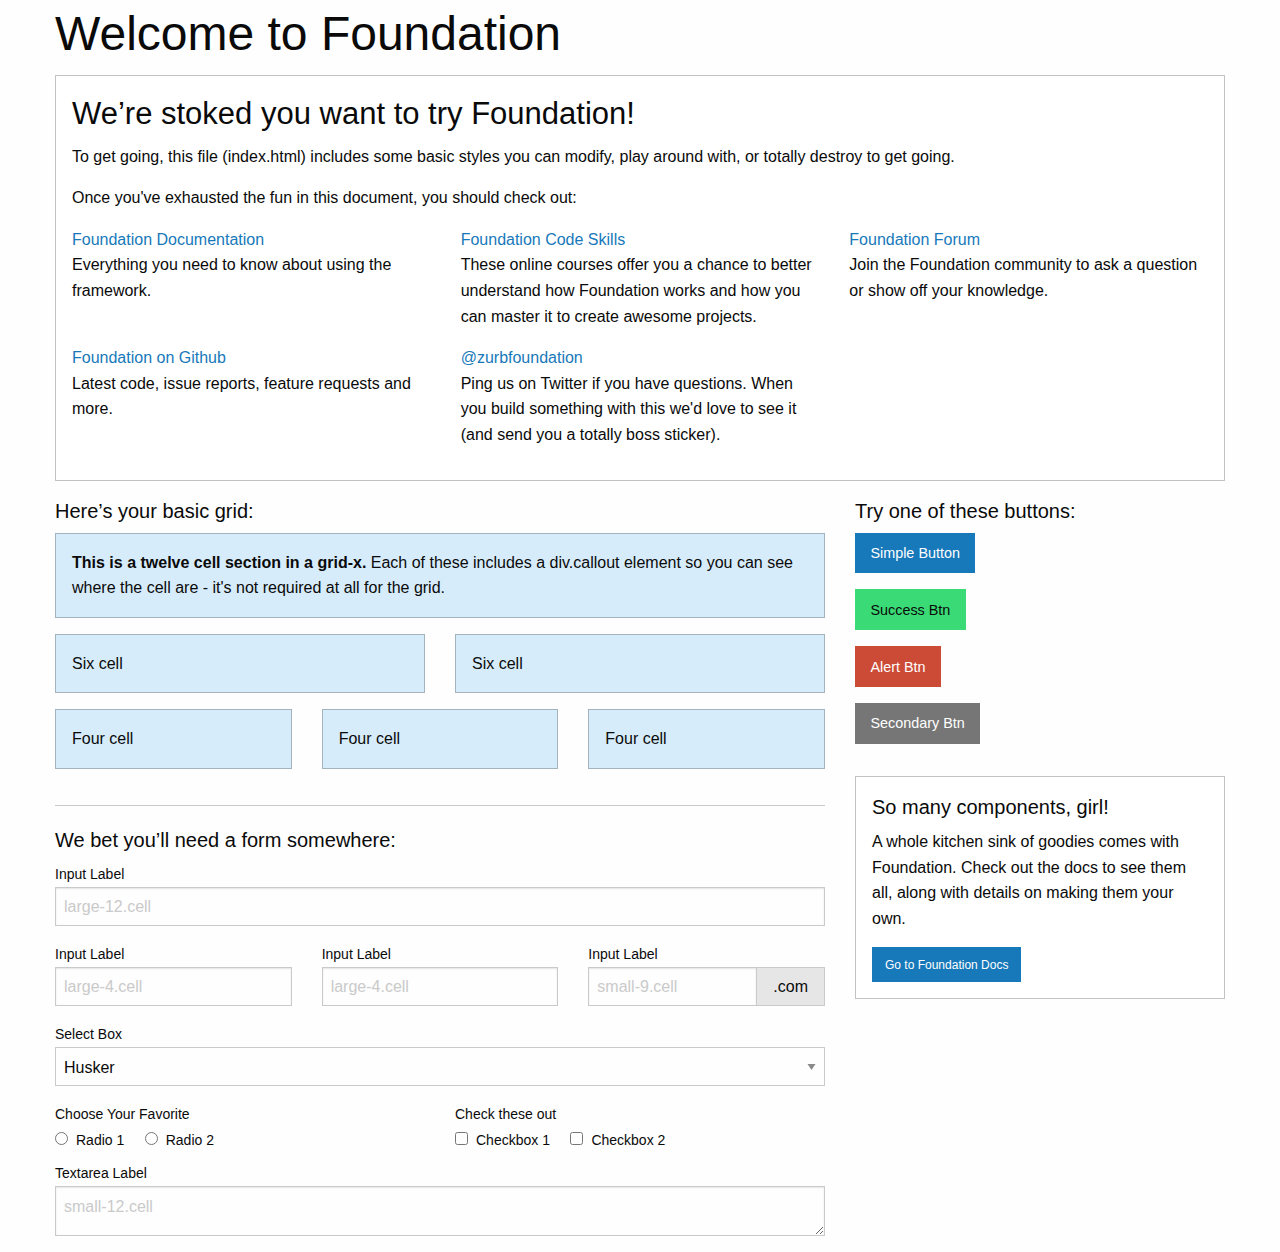
==== index.html @ 2738d26b "Initial commit" ====
<!doctype html>
<html class="no-js" lang="en" dir="ltr">
  <head>
    <meta charset="utf-8">
    <meta http-equiv="x-ua-compatible" content="ie=edge">
    <meta name="viewport" content="width=device-width, initial-scale=1.0">
    <title>Foundation for Sites</title>
    <link rel="stylesheet" href="css/foundation.css">
    <link rel="stylesheet" href="css/app.css">
  </head>
  <body>
    <div class="grid-container">
      <div class="grid-x grid-padding-x">
        <div class="large-12 cell">
          <h1>Welcome to Foundation</h1>
        </div>
      </div>

      <div class="grid-x grid-padding-x">
        <div class="large-12 cell">
          <div class="callout">
            <h3>We&rsquo;re stoked you want to try Foundation! </h3>
            <p>To get going, this file (index.html) includes some basic styles you can modify, play around with, or totally destroy to get going.</p>
            <p>Once you've exhausted the fun in this document, you should check out:</p>
            <div class="grid-x grid-padding-x">
              <div class="large-4 medium-4 cell">
                <p><a href="http://foundation.zurb.com/docs">Foundation Documentation</a><br />Everything you need to know about using the framework.</p>
              </div>
              <div class="large-4 medium-4 cell">
                <p><a href="http://zurb.com/university/code-skills">Foundation Code Skills</a><br />These online courses offer you a chance to better understand how Foundation works and how you can master it to create awesome projects.</p>
              </div>
              <div class="large-4 medium-4 cell">
                <p><a href="http://foundation.zurb.com/forum">Foundation Forum</a><br />Join the Foundation community to ask a question or show off your knowledge.</p>
              </div>
            </div>
            <div class="grid-x grid-padding-x">
              <div class="large-4 medium-4 medium-push-2 cell">
                <p><a href="http://github.com/zurb/foundation">Foundation on Github</a><br />Latest code, issue reports, feature requests and more.</p>
              </div>
              <div class="large-4 medium-4 medium-pull-2 cell">
                <p><a href="https://twitter.com/ZURBfoundation">@zurbfoundation</a><br />Ping us on Twitter if you have questions. When you build something with this we'd love to see it (and send you a totally boss sticker).</p>
              </div>
            </div>
          </div>
        </div>
      </div>

      <div class="grid-x grid-padding-x">
        <div class="large-8 medium-8 cell">
          <h5>Here&rsquo;s your basic grid:</h5>
          <!-- Grid Example -->

          <div class="grid-x grid-padding-x">
            <div class="large-12 cell">
              <div class="primary callout">
                <p><strong>This is a twelve cell section in a grid-x.</strong> Each of these includes a div.callout element so you can see where the cell are - it's not required at all for the grid.</p>
              </div>
            </div>
          </div>
          <div class="grid-x grid-padding-x">
            <div class="large-6 medium-6 cell">
              <div class="primary callout">
                <p>Six cell</p>
              </div>
            </div>
            <div class="large-6 medium-6 cell">
              <div class="primary callout">
                <p>Six cell</p>
              </div>
            </div>
          </div>
          <div class="grid-x grid-padding-x">
            <div class="large-4 medium-4 small-4 cell">
              <div class="primary callout">
                <p>Four cell</p>
              </div>
            </div>
            <div class="large-4 medium-4 small-4 cell">
              <div class="primary callout">
                <p>Four cell</p>
              </div>
            </div>
            <div class="large-4 medium-4 small-4 cell">
              <div class="primary callout">
                <p>Four cell</p>
              </div>
            </div>
          </div>

          <hr />

          <h5>We bet you&rsquo;ll need a form somewhere:</h5>
          <form>
            <div class="grid-x grid-padding-x">
              <div class="large-12 cell">
                <label>Input Label</label>
                <input type="text" placeholder="large-12.cell" />
              </div>
            </div>
            <div class="grid-x grid-padding-x">
              <div class="large-4 medium-4 cell">
                <label>Input Label</label>
                <input type="text" placeholder="large-4.cell" />
              </div>
              <div class="large-4 medium-4 cell">
                <label>Input Label</label>
                <input type="text" placeholder="large-4.cell" />
              </div>
              <div class="large-4 medium-4 cell">
                <div class="grid-x">
                  <label>Input Label</label>
                  <div class="input-group">
                    <input type="text" placeholder="small-9.cell" class="input-group-field" />
                    <span class="input-group-label">.com</span>
                  </div>
                </div>
              </div>
            </div>
            <div class="grid-x grid-padding-x">
              <div class="large-12 cell">
                <label>Select Box</label>
                <select>
                  <option value="husker">Husker</option>
                  <option value="starbuck">Starbuck</option>
                  <option value="hotdog">Hot Dog</option>
                  <option value="apollo">Apollo</option>
                </select>
              </div>
            </div>
            <div class="grid-x grid-padding-x">
              <div class="large-6 medium-6 cell">
                <label>Choose Your Favorite</label>
                <input type="radio" name="pokemon" value="Red" id="pokemonRed"><label for="pokemonRed">Radio 1</label>
                <input type="radio" name="pokemon" value="Blue" id="pokemonBlue"><label for="pokemonBlue">Radio 2</label>
              </div>
              <div class="large-6 medium-6 cell">
                <label>Check these out</label>
                <input id="checkbox1" type="checkbox"><label for="checkbox1">Checkbox 1</label>
                <input id="checkbox2" type="checkbox"><label for="checkbox2">Checkbox 2</label>
              </div>
            </div>
            <div class="grid-x grid-padding-x">
              <div class="large-12 cell">
                <label>Textarea Label</label>
                <textarea placeholder="small-12.cell"></textarea>
              </div>
            </div>
          </form>
        </div>

        <div class="large-4 medium-4 cell">
          <h5>Try one of these buttons:</h5>
          <p><a href="#" class="button">Simple Button</a><br/>
          <a href="#" class="success button">Success Btn</a><br/>
          <a href="#" class="alert button">Alert Btn</a><br/>
          <a href="#" class="secondary button">Secondary Btn</a></p>
          <div class="callout">
            <h5>So many components, girl!</h5>
            <p>A whole kitchen sink of goodies comes with Foundation. Check out the docs to see them all, along with details on making them your own.</p>
            <a href="http://foundation.zurb.com/sites/docs/" class="small button">Go to Foundation Docs</a>
          </div>
        </div>
      </div>
    </div>

    <script src="js/vendor/jquery.js"></script>
    <script src="js/vendor/what-input.js"></script>
    <script src="js/vendor/foundation.js"></script>
    <script src="js/app.js"></script>
  </body>
</html>
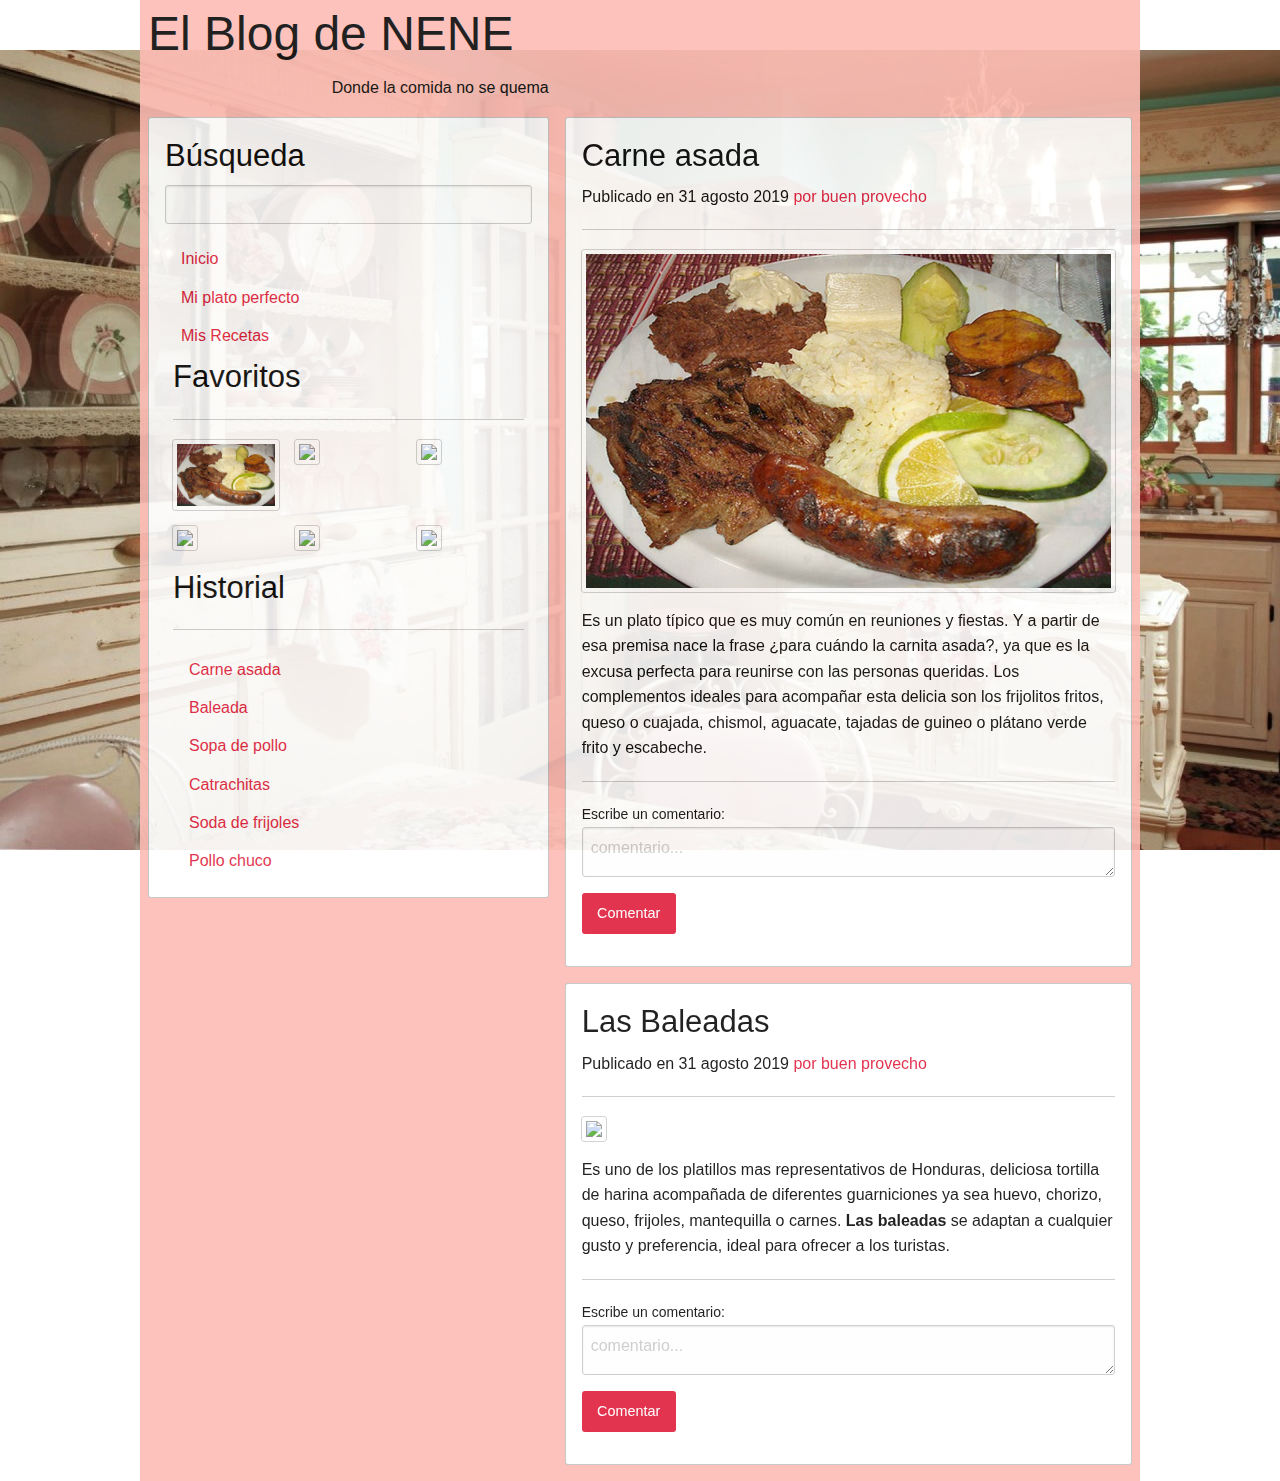
==== commit eaf4ada9: "revisar" ====
--- a/index.html
+++ b/index.html
@@ -5,167 +5,175 @@
     <meta http-equiv="x-ua-compatible" content="ie=edge">
     <meta name="viewport" content="width=device-width, initial-scale=1.0">
     <title>Foundation for Sites</title>
-    <link rel="stylesheet" href="css/foundation.css">
-    <link rel="stylesheet" href="css/app.css">
+    <link rel="stylesheet" href="css/foundation.min.css" media="screen" charset="utf-8">
+    <link rel="stylesheet" href="foundation-icons/foundation-icons.css" media="screen" charset="utf-8">
+    <link rel="stylesheet" href="css/estilos.css">
   </head>
   <body>
-    <div class="grid-container">
-      <div class="grid-x grid-padding-x">
-        <div class="large-12 cell">
-          <h1>Welcome to Foundation</h1>
-        </div>
+
+    <div class="row color-bg">
+      <div class="large-5 columns">
+        <h1>El Blog de NENE</h1>
+        <p style="text-align: right;">Donde la comida no se quema</p>
       </div>
+      <div class="large-4 columns large-offset-5">
+      </div>
+    </div>
 
-      <div class="grid-x grid-padding-x">
-        <div class="large-12 cell">
-          <div class="callout">
-            <h3>We&rsquo;re stoked you want to try Foundation! </h3>
-            <p>To get going, this file (index.html) includes some basic styles you can modify, play around with, or totally destroy to get going.</p>
-            <p>Once you've exhausted the fun in this document, you should check out:</p>
-            <div class="grid-x grid-padding-x">
-              <div class="large-4 medium-4 cell">
-                <p><a href="http://foundation.zurb.com/docs">Foundation Documentation</a><br />Everything you need to know about using the framework.</p>
+    <div class="row large-uncollapse color-bg">
+      <div class="large-5 small-12  columns">
+        <div class="callout">
+          <h3>Búsqueda</h3>
+          <form>
+            <div class="row column">
+                 <input type="text">
+             
+            </div>
+            <ul class="menu vertical">
+              <li><a href="#">Inicio</a></li> 
+              <li><a href="#">Mi plato perfecto</a></li> 
+              <li><a href="#">Mis Recetas</a></li> 
+          </ul>
+
+          <div class="large-12 columns">
+          
+              <h3>Favoritos</h3>
+              <hr>
+              <div class="row large-uncollapse">
+                <div class="large-4 small-12 columns">
+                  <div>
+                    <img src="img/favorito1.jpg"  class="thumbnail"/>
+                   
+                  </div>
+                </div>
+                <div class="large-4 small-12 columns">
+                  <div>
+                    <img src="img/favorito2.jpg"  class="thumbnail"/>
+                   
+                  </div>
+                </div>
+                <div class="large-4 small-12  columns">
+                  <div>
+                    <img src="img/favorito3.jpg"  class="thumbnail"/>
+                   
+                  </div>
+                </div>     
               </div>
-              <div class="large-4 medium-4 cell">
-                <p><a href="http://zurb.com/university/code-skills">Foundation Code Skills</a><br />These online courses offer you a chance to better understand how Foundation works and how you can master it to create awesome projects.</p>
+              
+              <div class="row  large-uncollapse">
+                <div class="large-4 small-12  columns">
+                  <div >
+                    <img src="img/favorito4.jpg"  class="thumbnail"/>
+                   
+                  </div>
+                </div>
+                <div class="large-4 small-12  columns">
+                  <div >
+                    <img src="img/favorito5.jpg"  class="thumbnail"/>
+                   
+                  </div>
+                </div>
+                <div class="large-4 small-12  columns">
+                  <div >
+                    <img src="img/favorito6.jpg"  class="thumbnail"/>
+                   
+                  </div>
+                </div>
+
+       
               </div>
-              <div class="large-4 medium-4 cell">
-                <p><a href="http://foundation.zurb.com/forum">Foundation Forum</a><br />Join the Foundation community to ask a question or show off your knowledge.</p>
-              </div>
-            </div>
-            <div class="grid-x grid-padding-x">
-              <div class="large-4 medium-4 medium-push-2 cell">
-                <p><a href="http://github.com/zurb/foundation">Foundation on Github</a><br />Latest code, issue reports, feature requests and more.</p>
-              </div>
-              <div class="large-4 medium-4 medium-pull-2 cell">
-                <p><a href="https://twitter.com/ZURBfoundation">@zurbfoundation</a><br />Ping us on Twitter if you have questions. When you build something with this we'd love to see it (and send you a totally boss sticker).</p>
-              </div>
-            </div>
-          </div>
-        </div>
-      </div>
 
-      <div class="grid-x grid-padding-x">
-        <div class="large-8 medium-8 cell">
-          <h5>Here&rsquo;s your basic grid:</h5>
-          <!-- Grid Example -->
+             
 
-          <div class="grid-x grid-padding-x">
-            <div class="large-12 cell">
-              <div class="primary callout">
-                <p><strong>This is a twelve cell section in a grid-x.</strong> Each of these includes a div.callout element so you can see where the cell are - it's not required at all for the grid.</p>
-              </div>
-            </div>
-          </div>
-          <div class="grid-x grid-padding-x">
-            <div class="large-6 medium-6 cell">
-              <div class="primary callout">
-                <p>Six cell</p>
-              </div>
-            </div>
-            <div class="large-6 medium-6 cell">
-              <div class="primary callout">
-                <p>Six cell</p>
-              </div>
-            </div>
-          </div>
-          <div class="grid-x grid-padding-x">
-            <div class="large-4 medium-4 small-4 cell">
-              <div class="primary callout">
-                <p>Four cell</p>
-              </div>
-            </div>
-            <div class="large-4 medium-4 small-4 cell">
-              <div class="primary callout">
-                <p>Four cell</p>
-              </div>
-            </div>
-            <div class="large-4 medium-4 small-4 cell">
-              <div class="primary callout">
-                <p>Four cell</p>
-              </div>
-            </div>
+     
+           
+            
+           
+              <h3>Historial</h3>
+              <hr>
+
+              <ul class="menu vertical">
+                  <li><a href="#">Carne asada</a></li> 
+                  <li><a href="#">Baleada</a></li> 
+                  <li><a href="#">Sopa de pollo</a></li> 
+                  <li><a href="#">Catrachitas</a></li> 
+                  <li><a href="#">Soda de frijoles</a></li> 
+                  <li><a href="#">Pollo chuco</a></li> 
+              </ul>
+
+              
+
+       
           </div>
 
-          <hr />
+         
+        
+  </div>
 
-          <h5>We bet you&rsquo;ll need a form somewhere:</h5>
-          <form>
-            <div class="grid-x grid-padding-x">
-              <div class="large-12 cell">
-                <label>Input Label</label>
-                <input type="text" placeholder="large-12.cell" />
-              </div>
-            </div>
-            <div class="grid-x grid-padding-x">
-              <div class="large-4 medium-4 cell">
-                <label>Input Label</label>
-                <input type="text" placeholder="large-4.cell" />
-              </div>
-              <div class="large-4 medium-4 cell">
-                <label>Input Label</label>
-                <input type="text" placeholder="large-4.cell" />
-              </div>
-              <div class="large-4 medium-4 cell">
-                <div class="grid-x">
-                  <label>Input Label</label>
-                  <div class="input-group">
-                    <input type="text" placeholder="small-9.cell" class="input-group-field" />
-                    <span class="input-group-label">.com</span>
-                  </div>
-                </div>
-              </div>
-            </div>
-            <div class="grid-x grid-padding-x">
-              <div class="large-12 cell">
-                <label>Select Box</label>
-                <select>
-                  <option value="husker">Husker</option>
-                  <option value="starbuck">Starbuck</option>
-                  <option value="hotdog">Hot Dog</option>
-                  <option value="apollo">Apollo</option>
-                </select>
-              </div>
-            </div>
-            <div class="grid-x grid-padding-x">
-              <div class="large-6 medium-6 cell">
-                <label>Choose Your Favorite</label>
-                <input type="radio" name="pokemon" value="Red" id="pokemonRed"><label for="pokemonRed">Radio 1</label>
-                <input type="radio" name="pokemon" value="Blue" id="pokemonBlue"><label for="pokemonBlue">Radio 2</label>
-              </div>
-              <div class="large-6 medium-6 cell">
-                <label>Check these out</label>
-                <input id="checkbox1" type="checkbox"><label for="checkbox1">Checkbox 1</label>
-                <input id="checkbox2" type="checkbox"><label for="checkbox2">Checkbox 2</label>
-              </div>
-            </div>
-            <div class="grid-x grid-padding-x">
-              <div class="large-12 cell">
-                <label>Textarea Label</label>
-                <textarea placeholder="small-12.cell"></textarea>
-              </div>
-            </div>
-          </form>
+</div>
+
+
+<div class="large-7 columns">
+  <div class="callout">
+    <h3>Carne asada </h3>
+    <h8>Publicado en 31 agosto 2019 <a href="https://www.buenprovecho.hn/nuestro-sabor/8-platillos-hondurenos-que-todo-turista-debe-probar/2/">por buen provecho</a></h8>
+    <hr>
+
+    <div class="row large-uncollapse">
+      <div class="large-12 columns">
+        <div >
+          <img src="img/favorito1.jpg"  class="thumbnail"/>
+         
         </div>
+       <p> Es un plato típico que es muy común en reuniones y fiestas. Y a partir de esa premisa nace la frase ¿para cuándo la carnita asada?, ya que es la excusa perfecta para reunirse con las personas queridas. Los complementos ideales para acompañar esta delicia son los frijolitos fritos, queso o cuajada, chismol, aguacate, tajadas de guineo o plátano verde frito y escabeche.
+        </p>
+      <hr>
+    
+        <label>Escribe un comentario:</label>
+        <textarea placeholder="comentario..."></textarea>
+        <a class="button primary" href="#">Comentar</a>
 
-        <div class="large-4 medium-4 cell">
-          <h5>Try one of these buttons:</h5>
-          <p><a href="#" class="button">Simple Button</a><br/>
-          <a href="#" class="success button">Success Btn</a><br/>
-          <a href="#" class="alert button">Alert Btn</a><br/>
-          <a href="#" class="secondary button">Secondary Btn</a></p>
-          <div class="callout">
-            <h5>So many components, girl!</h5>
-            <p>A whole kitchen sink of goodies comes with Foundation. Check out the docs to see them all, along with details on making them your own.</p>
-            <a href="http://foundation.zurb.com/sites/docs/" class="small button">Go to Foundation Docs</a>
+      </div>
+    </div>
+  </div>
+
+ 
+    <div class="callout">
+      <h3>Las Baleadas</h3>
+      <h8>Publicado en 31 agosto 2019 <a href="https://www.buenprovecho.hn/nuestro-sabor/8-platillos-hondurenos-que-todo-turista-debe-probar/3/">por buen provecho</a></h8>
+      <hr>
+  
+      <div class="row large-uncollapse">
+        <div class="large-12 columns">
+          <div >
+            <img src="img/favorito2.jpg"  class="thumbnail"/>
+           
           </div>
+          <p>Es uno de los platillos mas representativos de Honduras, deliciosa tortilla de harina acompañada de diferentes guarniciones ya sea huevo, chorizo, queso, frijoles, mantequilla o carnes. <strong>Las baleadas</strong> se adaptan a cualquier gusto y preferencia, ideal para ofrecer a los turistas.</p>
+        <hr>
+      
+          <label>Escribe un comentario:</label>
+          <textarea placeholder="comentario..."></textarea>
+          <a class="button primary" href="">Comentar</a>
+  
         </div>
       </div>
     </div>
+ 
+</div>
 
-    <script src="js/vendor/jquery.js"></script>
-    <script src="js/vendor/what-input.js"></script>
-    <script src="js/vendor/foundation.js"></script>
-    <script src="js/app.js"></script>
+
+
+
+
+</div>
+     
   </body>
+
+  <script src="js/vendor/jquery.js"></script>
+  <script src="js/vendor/what-input.js"></script>
+  <script src="js/vendor/foundation.js"></script>
+  <script src="js/app.js"></script>
+
+
 </html>
--- a/css/estilos.css
+++ b/css/estilos.css
@@ -0,0 +1,19 @@
+body{
+    background: url(../img/fondo2.jpg) no-repeat center center fixed;
+    background-size: 100%;
+   
+ 
+    }
+
+    #callout{
+  opacity: 0.3;
+    }
+
+  .color-bg{
+    background-color:#fdbcb4  !important;
+    opacity: 0.9;
+  }
+
+  .color{
+     background-color: #fdbcb4 ;
+  }
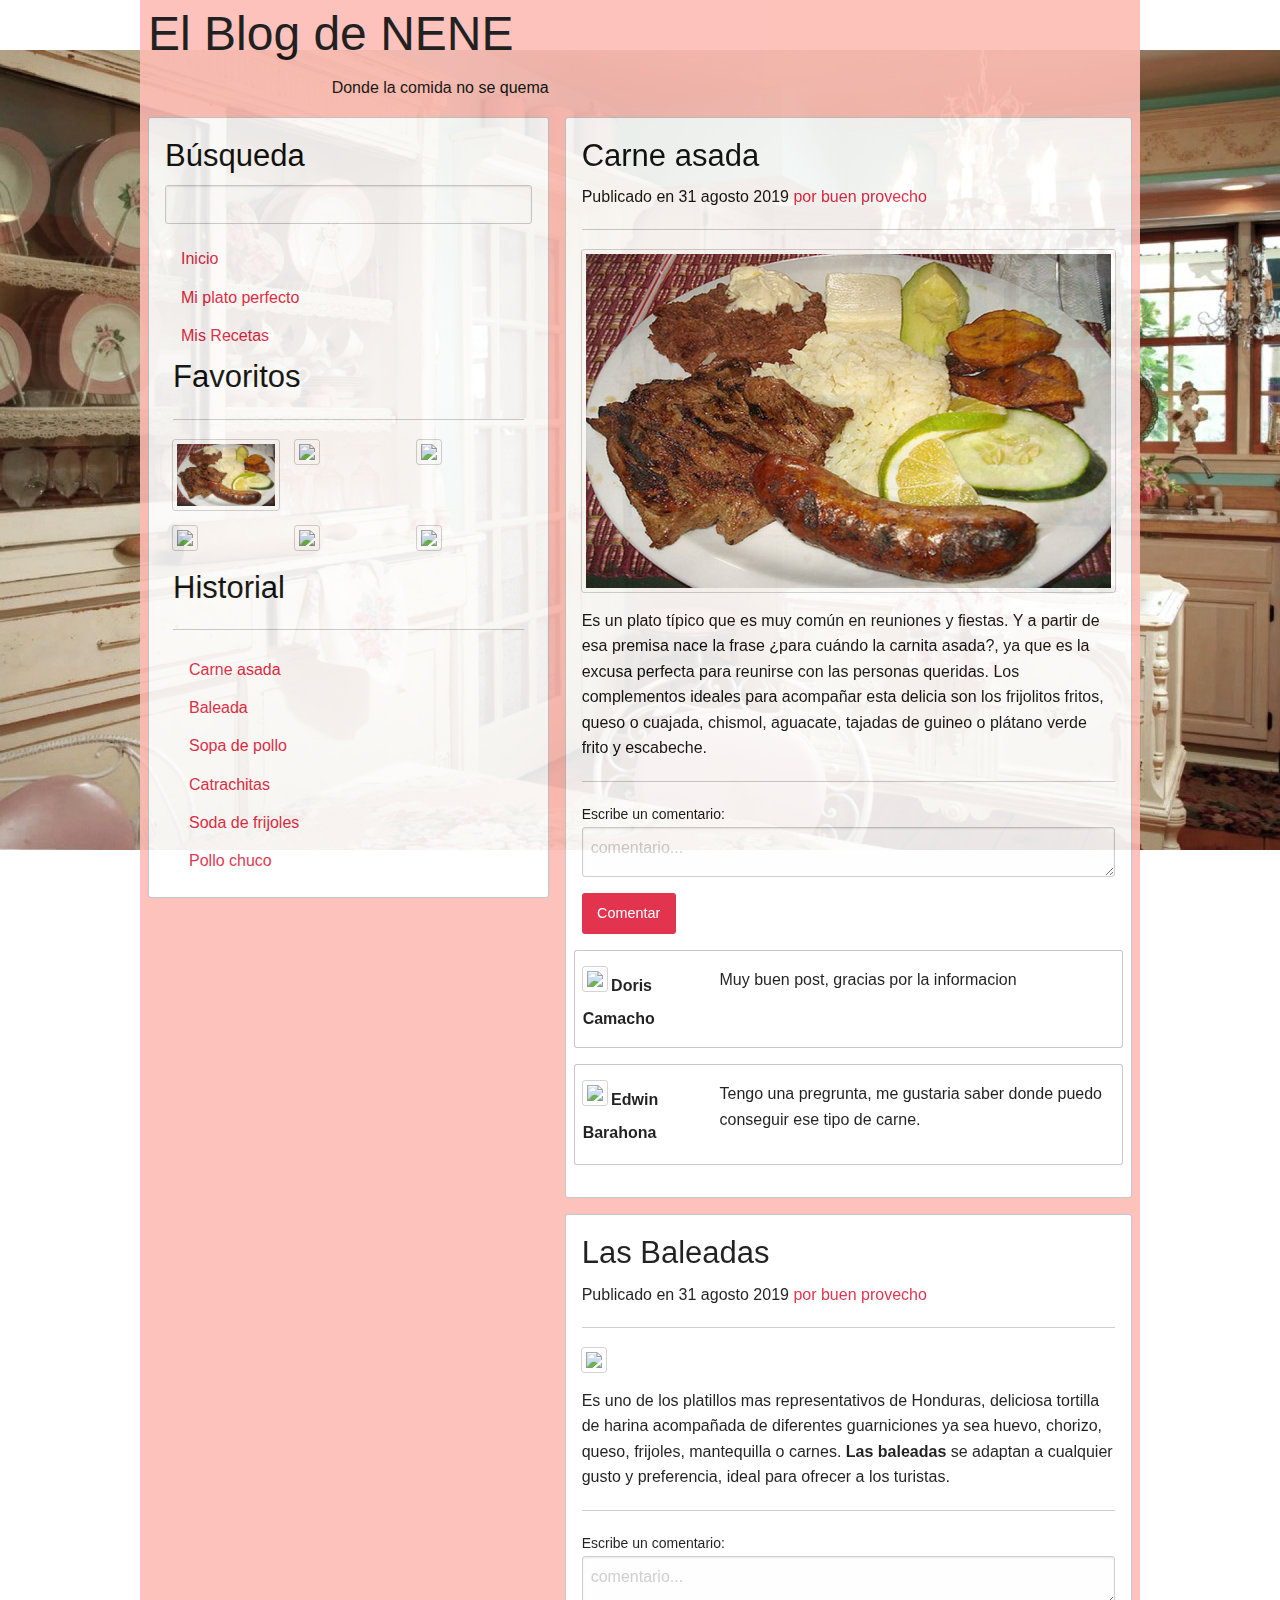
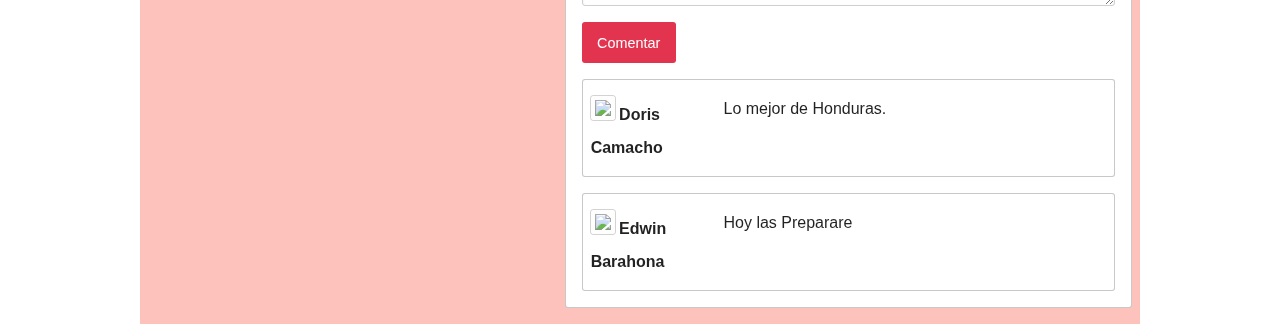
==== commit bdc1485b: "Proyecto Terminado" ====
--- a/index.html
+++ b/index.html
@@ -40,19 +40,19 @@
               <h3>Favoritos</h3>
               <hr>
               <div class="row large-uncollapse">
-                <div class="large-4 small-12 columns">
+                <div class="large-4 medium-4 small-12 columns">
                   <div>
                     <img src="img/favorito1.jpg"  class="thumbnail"/>
                    
                   </div>
                 </div>
-                <div class="large-4 small-12 columns">
+                <div class="large-4 medium-4  small-12 columns">
                   <div>
                     <img src="img/favorito2.jpg"  class="thumbnail"/>
                    
                   </div>
                 </div>
-                <div class="large-4 small-12  columns">
+                <div class="large-4 medium-4 small-12  columns">
                   <div>
                     <img src="img/favorito3.jpg"  class="thumbnail"/>
                    
@@ -61,19 +61,19 @@
               </div>
               
               <div class="row  large-uncollapse">
-                <div class="large-4 small-12  columns">
+                <div class="large-4 medium-4 small-12  columns">
                   <div >
                     <img src="img/favorito4.jpg"  class="thumbnail"/>
                    
                   </div>
                 </div>
-                <div class="large-4 small-12  columns">
+                <div class="large-4 medium-4 small-12  columns">
                   <div >
                     <img src="img/favorito5.jpg"  class="thumbnail"/>
                    
                   </div>
                 </div>
-                <div class="large-4 small-12  columns">
+                <div class="large-4 medium-4 small-12  columns">
                   <div >
                     <img src="img/favorito6.jpg"  class="thumbnail"/>
                    
@@ -116,7 +116,7 @@
 <div class="large-7 columns">
   <div class="callout">
     <h3>Carne asada </h3>
-    <h8>Publicado en 31 agosto 2019 <a href="https://www.buenprovecho.hn/nuestro-sabor/8-platillos-hondurenos-que-todo-turista-debe-probar/2/">por buen provecho</a></h8>
+    <h8>Publicado en 31 agosto 2019 <a href="https://www.buenprovecho.hn/nuestro-sabor/8-platillos-hondurenos-que-todo-turista-debe-probar/2/" target="_blank">por buen provecho</a></h8>
     <hr>
 
     <div class="row large-uncollapse">
@@ -134,16 +134,56 @@
         <a class="button primary" href="#">Comentar</a>
 
       </div>
+
+
+          <div class="large-12 medium-12 small-12 columns callout">
+          <div class="row large-uncollapse">
+              <div class="large-3 medium-2 small-3 columns">
+                <div>
+                  <img src="img/avatarW.jpg"  class="thumbnail"/>
+                  <strong>Doris Camacho</strong>
+                </div>
+              </div>
+              <div class="large-9 medium-10 small-9 columns">
+                <div>
+                    <p>Muy buen post, gracias por la informacion</p>
+                 
+                </div>
+              </div>
+                 
+            </div>
+          </div>
+
+          <div class="large-12 medium-12 small-12 columns callout">
+              <div class="row large-uncollapse">
+                  <div class="large-3 medium-2 small-3 columns">
+                    <div>
+                      <img src="img/avatarM.jpg"  class="thumbnail"/>
+                      <strong>Edwin Barahona</strong>
+                    </div>
+                  </div>
+                  <div class="large-9 medium-10 small-9 columns">
+                    <div>
+                        <p>Tengo una pregrunta, me gustaria saber donde puedo conseguir ese tipo de carne.</p>
+                     
+                    </div>
+                  </div>
+                     
+                </div>
+              </div>
+
+
+
     </div>
   </div>
 
  
     <div class="callout">
       <h3>Las Baleadas</h3>
-      <h8>Publicado en 31 agosto 2019 <a href="https://www.buenprovecho.hn/nuestro-sabor/8-platillos-hondurenos-que-todo-turista-debe-probar/3/">por buen provecho</a></h8>
+      <h8>Publicado en 31 agosto 2019 <a href="https://www.buenprovecho.hn/nuestro-sabor/8-platillos-hondurenos-que-todo-turista-debe-probar/3/" target="_blank">por buen provecho</a></h8>
       <hr>
   
-      <div class="row large-uncollapse">
+      <div class="row large-uncollapse ">
         <div class="large-12 columns">
           <div >
             <img src="img/favorito2.jpg"  class="thumbnail"/>
@@ -158,7 +198,47 @@
   
         </div>
       </div>
+
+     
+      <div class="large-12 medium-12 small-12 columns callout">
+          <div class="row large-uncollapse">
+              <div class="large-3 medium-2 small-3 columns">
+                <div>
+                  <img src="img/avatarW.jpg"  class="thumbnail"/>
+                  <strong>Doris Camacho</strong>
+                </div>
+              </div>
+              <div class="large-9 medium-10 small-9 columns">
+                <div>
+                    <p>Lo mejor de Honduras.</p>
+                 
+                </div>
+              </div>
+                 
+            </div>
+          </div>
+
+          <div class="large-12 medium-12 small-12 columns callout">
+              <div class="row large-uncollapse">
+                  <div class="large-3 medium-2 small-3 columns">
+                    <div>
+                      <img src="img/avatarM.jpg"  class="thumbnail"/>
+                      <strong>Edwin Barahona</strong>
+                    </div>
+                  </div>
+                  <div class="large-9 medium-10 small-9 columns">
+                    <div>
+                        <p>Hoy las Preparare</p>
+                     
+                    </div>
+                  </div>
+                     
+                </div>
+              </div>
+
     </div>
+
+    
  
 </div>
 
--- a/css/estilos.css
+++ b/css/estilos.css
@@ -17,3 +17,4 @@
   .color{
      background-color: #fdbcb4 ;
   }
+
